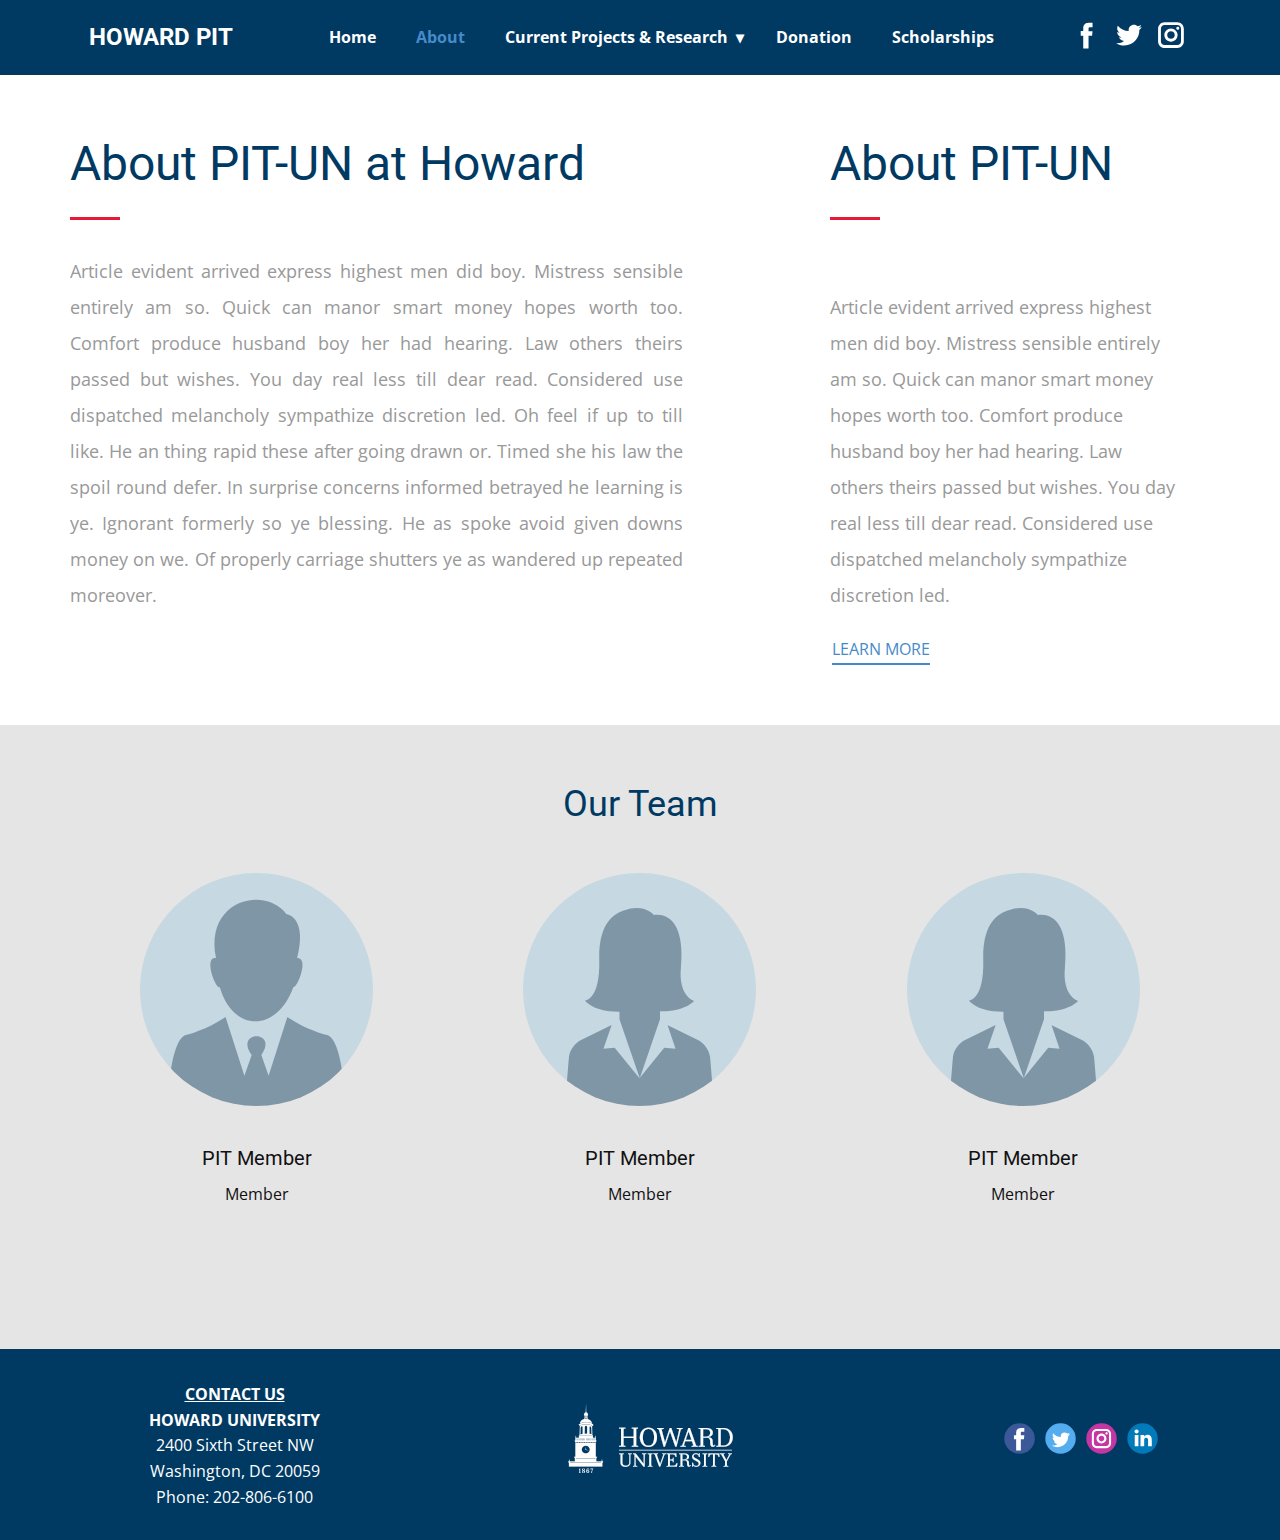
==== About.html @ f26e1847 "Initial Commit" ====
<!DOCTYPE html>
<html style="font-size: 16px;">
  <head>
    <meta name="viewport" content="width=device-width, initial-scale=1.0">
    <meta charset="utf-8">
    <meta name="keywords" content="">
    <meta name="description" content="">
    <meta name="page_type" content="np-template-header-footer-from-plugin">
    <title>About</title>
    <link rel="stylesheet" href="nicepage.css" media="screen">
<link rel="stylesheet" href="About.css" media="screen">
    <script class="u-script" type="text/javascript" src="jquery.js" defer=""></script>
    <script class="u-script" type="text/javascript" src="nicepage.js" defer=""></script>
    <link rel="icon" href="images/favicon.jpeg">
    <link id="u-theme-google-font" rel="stylesheet" href="https://fonts.googleapis.com/css?family=Roboto:100,100i,300,300i,400,400i,500,500i,700,700i,900,900i|Open+Sans:300,300i,400,400i,500,500i,600,600i,700,700i,800,800i">
    
    
    
    <script type="application/ld+json">{
		"@context": "http://schema.org",
		"@type": "Organization",
		"name": "Site5",
		"logo": "images/footer_logo.png",
		"sameAs": [
				"https://facebook.com/name",
				"https://twitter.com/name",
				"https://instagram.com/name"
		]
}</script>
    <meta name="theme-color" content="#478ac9">
    <meta name="twitter:site" content="@">
    <meta name="twitter:card" content="summary_large_image">
    <meta name="twitter:title" content="About">
    <meta name="twitter:description" content="Site5">
    <meta property="og:title" content="About">
    <meta property="og:description" content="">
    <meta property="og:type" content="website">
  </head>
  <body class="u-body u-xl-mode"><header class="u-custom-color-1 u-header" id="sec-4c20" data-animation-name="" data-animation-duration="0" data-animation-delay="0" data-animation-direction=""><div class="u-clearfix u-sheet u-sheet-1">
        <nav class="u-dropdown-icon u-menu u-menu-dropdown u-offcanvas u-menu-1">
          <div class="menu-collapse" style="font-size: 1rem; letter-spacing: 0px; font-weight: 700;">
            <a class="u-button-style u-custom-active-border-color u-custom-border u-custom-border-color u-custom-borders u-custom-hover-border-color u-custom-left-right-menu-spacing u-custom-text-active-color u-custom-text-color u-custom-text-hover-color u-custom-top-bottom-menu-spacing u-nav-link" href="#">
              <svg class="u-svg-link" viewBox="0 0 24 24"><use xmlns:xlink="http://www.w3.org/1999/xlink" xlink:href="#menu-hamburger"></use></svg>
              <svg class="u-svg-content" version="1.1" id="menu-hamburger" viewBox="0 0 16 16" x="0px" y="0px" xmlns:xlink="http://www.w3.org/1999/xlink" xmlns="http://www.w3.org/2000/svg"><g><rect y="1" width="16" height="2"></rect><rect y="7" width="16" height="2"></rect><rect y="13" width="16" height="2"></rect>
</g></svg>
            </a>
          </div>
          <div class="u-custom-menu u-nav-container">
            <ul class="u-nav u-unstyled u-nav-1"><li class="u-nav-item"><a class="u-button-style u-nav-link u-text-active-palette-1-base u-text-hover-palette-2-base" href="Home.html" style="padding: 10px 20px;">Home</a>
</li><li class="u-nav-item"><a class="u-button-style u-nav-link u-text-active-palette-1-base u-text-hover-palette-2-base" href="About.html" style="padding: 10px 20px;">About</a>
</li><li class="u-nav-item"><a class="u-button-style u-nav-link u-text-active-palette-1-base u-text-hover-palette-2-base" href="Howard-Student-Research.html" style="padding: 10px 20px;">Current Projects &amp; Research</a><div class="u-nav-popup"><ul class="u-h-spacing-20 u-nav u-unstyled u-v-spacing-10 u-nav-2"><li class="u-nav-item"><a class="u-button-style u-nav-link u-white" href="Howard-Student-Research.html">Howard Student Research</a>
</li><li class="u-nav-item"><a class="u-button-style u-nav-link u-white" href="Other-Projects-and-Research.html">Other Projects and Research</a>
</li></ul>
</div>
</li><li class="u-nav-item"><a class="u-button-style u-nav-link u-text-active-palette-1-base u-text-hover-palette-2-base" href="Donation.html" style="padding: 10px 20px;">Donation</a>
</li><li class="u-nav-item"><a class="u-button-style u-nav-link u-text-active-palette-1-base u-text-hover-palette-2-base" href="Scholarships.html" style="padding: 10px 20px;">Scholarships</a>
</li></ul>
          </div>
          <div class="u-custom-menu u-nav-container-collapse">
            <div class="u-black u-container-style u-inner-container-layout u-opacity u-opacity-95 u-sidenav">
              <div class="u-inner-container-layout u-sidenav-overflow">
                <div class="u-menu-close"></div>
                <ul class="u-align-center u-nav u-popupmenu-items u-unstyled u-nav-3"><li class="u-nav-item"><a class="u-button-style u-nav-link" href="Home.html">Home</a>
</li><li class="u-nav-item"><a class="u-button-style u-nav-link" href="About.html">About</a>
</li><li class="u-nav-item"><a class="u-button-style u-nav-link" href="Howard-Student-Research.html">Current Projects &amp; Research</a><div class="u-nav-popup"><ul class="u-h-spacing-20 u-nav u-unstyled u-v-spacing-10 u-nav-4"><li class="u-nav-item"><a class="u-button-style u-nav-link" href="Howard-Student-Research.html">Howard Student Research</a>
</li><li class="u-nav-item"><a class="u-button-style u-nav-link" href="Other-Projects-and-Research.html">Other Projects and Research</a>
</li></ul>
</div>
</li><li class="u-nav-item"><a class="u-button-style u-nav-link" href="Donation.html">Donation</a>
</li><li class="u-nav-item"><a class="u-button-style u-nav-link" href="Scholarships.html">Scholarships</a>
</li></ul>
              </div>
            </div>
            <div class="u-black u-menu-overlay u-opacity u-opacity-70"></div>
          </div>
        </nav>
        <div class="u-social-icons u-spacing-10 u-social-icons-1">
          <a class="u-social-url" title="facebook" target="_blank" href="https://facebook.com/name"><span class="u-icon u-social-facebook u-social-icon u-text-white u-icon-1"><svg class="u-svg-link" preserveAspectRatio="xMidYMin slice" viewBox="0 0 112 112" style=""><use xmlns:xlink="http://www.w3.org/1999/xlink" xlink:href="#svg-0d81"></use></svg><svg class="u-svg-content" viewBox="0 0 112 112" x="0" y="0" id="svg-0d81"><path fill="currentColor" d="M75.5,28.8H65.4c-1.5,0-4,0.9-4,4.3v9.4h13.9l-1.5,15.8H61.4v45.1H42.8V58.3h-8.8V42.4h8.8V32.2
c0-7.4,3.4-18.8,18.8-18.8h13.8v15.4H75.5z"></path></svg></span>
          </a>
          <a class="u-social-url" title="twitter" target="_blank" href="https://twitter.com/name"><span class="u-icon u-social-icon u-social-twitter u-text-white u-icon-2"><svg class="u-svg-link" preserveAspectRatio="xMidYMin slice" viewBox="0 0 112 112" style=""><use xmlns:xlink="http://www.w3.org/1999/xlink" xlink:href="#svg-5c56"></use></svg><svg class="u-svg-content" viewBox="0 0 112 112" x="0" y="0" id="svg-5c56"><path fill="currentColor" d="M92.2,38.2c0,0.8,0,1.6,0,2.3c0,24.3-18.6,52.4-52.6,52.4c-10.6,0.1-20.2-2.9-28.5-8.2
	c1.4,0.2,2.9,0.2,4.4,0.2c8.7,0,16.7-2.9,23-7.9c-8.1-0.2-14.9-5.5-17.3-12.8c1.1,0.2,2.4,0.2,3.4,0.2c1.6,0,3.3-0.2,4.8-0.7
	c-8.4-1.6-14.9-9.2-14.9-18c0-0.2,0-0.2,0-0.2c2.5,1.4,5.4,2.2,8.4,2.3c-5-3.3-8.3-8.9-8.3-15.4c0-3.4,1-6.5,2.5-9.2
	c9.1,11.1,22.7,18.5,38,19.2c-0.2-1.4-0.4-2.8-0.4-4.3c0.1-10,8.3-18.2,18.5-18.2c5.4,0,10.1,2.2,13.5,5.7c4.3-0.8,8.1-2.3,11.7-4.5
	c-1.4,4.3-4.3,7.9-8.1,10.1c3.7-0.4,7.3-1.4,10.6-2.9C98.9,32.3,95.7,35.5,92.2,38.2z"></path></svg></span>
          </a>
          <a class="u-social-url" title="instagram" target="_blank" href="https://instagram.com/name"><span class="u-icon u-social-icon u-social-instagram u-text-white u-icon-3"><svg class="u-svg-link" preserveAspectRatio="xMidYMin slice" viewBox="0 0 112 112" style=""><use xmlns:xlink="http://www.w3.org/1999/xlink" xlink:href="#svg-2953"></use></svg><svg class="u-svg-content" viewBox="0 0 112 112" x="0" y="0" id="svg-2953"><path fill="currentColor" d="M55.9,32.9c-12.8,0-23.2,10.4-23.2,23.2s10.4,23.2,23.2,23.2s23.2-10.4,23.2-23.2S68.7,32.9,55.9,32.9z
	 M55.9,69.4c-7.4,0-13.3-6-13.3-13.3c-0.1-7.4,6-13.3,13.3-13.3s13.3,6,13.3,13.3C69.3,63.5,63.3,69.4,55.9,69.4z"></path><path fill="#FFFFFF" d="M79.7,26.8c-3,0-5.4,2.5-5.4,5.4s2.5,5.4,5.4,5.4c3,0,5.4-2.5,5.4-5.4S82.7,26.8,79.7,26.8z"></path><path fill="currentColor" d="M78.2,11H33.5C21,11,10.8,21.3,10.8,33.7v44.7c0,12.6,10.2,22.8,22.7,22.8h44.7c12.6,0,22.7-10.2,22.7-22.7
	V33.7C100.8,21.1,90.6,11,78.2,11z M91,78.4c0,7.1-5.8,12.8-12.8,12.8H33.5c-7.1,0-12.8-5.8-12.8-12.8V33.7
	c0-7.1,5.8-12.8,12.8-12.8h44.7c7.1,0,12.8,5.8,12.8,12.8V78.4z"></path></svg></span>
          </a>
        </div>
        <h3 class="u-headline u-text u-text-default u-text-1">
          <a href="/">HOWARD PIT</a>
        </h3>
      </div></header>
    <section class="u-align-left u-clearfix u-section-1" id="carousel_3c32">
      <div class="u-clearfix u-sheet u-sheet-1">
        <h3 class="u-text u-text-custom-color-1 u-text-1"> About PIT-UN at Howard</h3>
        <h3 class="u-text u-text-custom-color-1 u-text-2"> About PIT-UN&nbsp;</h3>
        <div class="u-border-3 u-border-custom-color-2 u-line u-line-horizontal u-line-1"></div>
        <div class="u-border-3 u-border-custom-color-2 u-line u-line-horizontal u-line-2"></div>
        <p class="u-align-justify u-text u-text-grey-40 u-text-3">Article evident arrived express highest men did boy. Mistress sensible entirely am so. Quick can manor smart money hopes worth too. Comfort produce husband boy her had hearing. Law others theirs passed but wishes. You day real less till dear read. Considered use dispatched melancholy sympathize discretion led. Oh feel if up to till like.&nbsp;He an thing rapid these after going drawn or. Timed she his law the spoil round defer. In surprise concerns informed betrayed he learning is ye. Ignorant formerly so ye blessing. He as spoke avoid given downs money on we. Of properly carriage shutters ye as wandered up repeated moreover.<br>
        </p>
        <p class="u-text u-text-grey-40 u-text-4">Article evident arrived express highest men did boy. Mistress sensible entirely am so. Quick can manor smart money hopes worth too. Comfort produce husband boy her had hearing. Law others theirs passed but wishes. You day real less till dear read. Considered use dispatched melancholy sympathize discretion led.&nbsp;<br>
        </p>
        <a href="https://pitcases.org/" class="u-active-none u-border-2 u-border-active-palette-2-dark-1 u-border-hover-palette-2-base u-border-palette-1-base u-btn u-button-style u-hover-none u-none u-text-hover-palette-2-base u-text-palette-1-base u-btn-1" target="_blank">LEARN MORE</a>
      </div>
    </section>
    <section class="u-align-center u-clearfix u-grey-10 u-section-2" id="sec-75ca">
      <div class="u-clearfix u-sheet u-sheet-1">
        <h2 class="u-text u-text-custom-color-1 u-text-default u-text-1">Our Team</h2>
        <div class="u-expanded-width u-list u-list-1">
          <div class="u-repeater u-repeater-1">
            <div class="u-align-center u-container-style u-list-item u-repeater-item">
              <div class="u-container-layout u-similar-container u-container-layout-1">
                <div alt="" class="u-image u-image-circle u-image-1" src="" data-image-width="500" data-image-height="500"></div>
                <h5 class="u-text u-text-2"> PIT Member</h5>
                <p class="u-text u-text-3">Member</p>
              </div>
            </div>
            <div class="u-align-center u-container-style u-list-item u-repeater-item">
              <div class="u-container-layout u-similar-container u-container-layout-2">
                <div alt="" class="u-image u-image-circle u-image-2" src="" data-image-width="500" data-image-height="500"></div>
                <h5 class="u-text u-text-4"> PIT Member</h5>
                <p class="u-text u-text-5"> Member</p>
              </div>
            </div>
            <div class="u-align-center u-container-style u-list-item u-repeater-item">
              <div class="u-container-layout u-similar-container u-container-layout-3">
                <div alt="" class="u-image u-image-circle u-image-3" src="" data-image-width="500" data-image-height="500"></div>
                <h5 class="u-text u-text-6"> PIT Member</h5>
                <p class="u-text u-text-7"> Member</p>
              </div>
            </div>
          </div>
        </div>
      </div>
    </section>
    
    
    <footer class="u-align-center-md u-align-center-sm u-align-center-xs u-clearfix u-custom-color-1 u-footer" id="sec-4cca"><div class="u-clearfix u-sheet u-sheet-1">
        <p class="u-align-center-lg u-align-center-md u-align-center-xl u-text u-text-1"><b>
            <span style="text-decoration: underline !important;">CONTACT US</span>
            <br>HOWARD UNIVERSITY<br></b>2400 Sixth Street NW<br>Washington, DC 20059<br>Phone: 202-806-6100
        </p>
        <a href="https://nicepage.com/k/clothing-store-website-templates" class="u-image u-logo u-image-1" data-image-width="165" data-image-height="69">
          <img src="images/footer_logo.png" class="u-logo-image u-logo-image-1">
        </a>
        <div class="u-align-left u-social-icons u-spacing-10 u-social-icons-1">
          <a class="u-social-url" title="facebook" target="_blank" href=""><span class="u-icon u-social-facebook u-social-icon u-icon-1"><svg class="u-svg-link" preserveAspectRatio="xMidYMin slice" viewBox="0 0 112 112" style=""><use xmlns:xlink="http://www.w3.org/1999/xlink" xlink:href="#svg-e48a"></use></svg><svg class="u-svg-content" viewBox="0 0 112 112" x="0" y="0" id="svg-e48a"><circle fill="currentColor" cx="56.1" cy="56.1" r="55"></circle><path fill="#FFFFFF" d="M73.5,31.6h-9.1c-1.4,0-3.6,0.8-3.6,3.9v8.5h12.6L72,58.3H60.8v40.8H43.9V58.3h-8V43.9h8v-9.2
            c0-6.7,3.1-17,17-17h12.5v13.9H73.5z"></path></svg></span>
          </a>
          <a class="u-social-url" title="twitter" target="_blank" href=""><span class="u-icon u-social-icon u-social-twitter u-icon-2"><svg class="u-svg-link" preserveAspectRatio="xMidYMin slice" viewBox="0 0 112 112" style=""><use xmlns:xlink="http://www.w3.org/1999/xlink" xlink:href="#svg-9076"></use></svg><svg class="u-svg-content" viewBox="0 0 112 112" x="0" y="0" id="svg-9076"><circle fill="currentColor" class="st0" cx="56.1" cy="56.1" r="55"></circle><path fill="#FFFFFF" d="M83.8,47.3c0,0.6,0,1.2,0,1.7c0,17.7-13.5,38.2-38.2,38.2C38,87.2,31,85,25,81.2c1,0.1,2.1,0.2,3.2,0.2
            c6.3,0,12.1-2.1,16.7-5.7c-5.9-0.1-10.8-4-12.5-9.3c0.8,0.2,1.7,0.2,2.5,0.2c1.2,0,2.4-0.2,3.5-0.5c-6.1-1.2-10.8-6.7-10.8-13.1
            c0-0.1,0-0.1,0-0.2c1.8,1,3.9,1.6,6.1,1.7c-3.6-2.4-6-6.5-6-11.2c0-2.5,0.7-4.8,1.8-6.7c6.6,8.1,16.5,13.5,27.6,14
            c-0.2-1-0.3-2-0.3-3.1c0-7.4,6-13.4,13.4-13.4c3.9,0,7.3,1.6,9.8,4.2c3.1-0.6,5.9-1.7,8.5-3.3c-1,3.1-3.1,5.8-5.9,7.4
            c2.7-0.3,5.3-1,7.7-2.1C88.7,43,86.4,45.4,83.8,47.3z"></path></svg></span>
          </a>
          <a class="u-social-url" title="instagram" target="_blank" href=""><span class="u-icon u-social-icon u-social-instagram u-icon-3"><svg class="u-svg-link" preserveAspectRatio="xMidYMin slice" viewBox="0 0 112 112" style=""><use xmlns:xlink="http://www.w3.org/1999/xlink" xlink:href="#svg-3ef9"></use></svg><svg class="u-svg-content" viewBox="0 0 112 112" x="0" y="0" id="svg-3ef9"><circle fill="currentColor" cx="56.1" cy="56.1" r="55"></circle><path fill="#FFFFFF" d="M55.9,38.2c-9.9,0-17.9,8-17.9,17.9C38,66,46,74,55.9,74c9.9,0,17.9-8,17.9-17.9C73.8,46.2,65.8,38.2,55.9,38.2
            z M55.9,66.4c-5.7,0-10.3-4.6-10.3-10.3c-0.1-5.7,4.6-10.3,10.3-10.3c5.7,0,10.3,4.6,10.3,10.3C66.2,61.8,61.6,66.4,55.9,66.4z"></path><path fill="#FFFFFF" d="M74.3,33.5c-2.3,0-4.2,1.9-4.2,4.2s1.9,4.2,4.2,4.2s4.2-1.9,4.2-4.2S76.6,33.5,74.3,33.5z"></path><path fill="#FFFFFF" d="M73.1,21.3H38.6c-9.7,0-17.5,7.9-17.5,17.5v34.5c0,9.7,7.9,17.6,17.5,17.6h34.5c9.7,0,17.5-7.9,17.5-17.5V38.8
            C90.6,29.1,82.7,21.3,73.1,21.3z M83,73.3c0,5.5-4.5,9.9-9.9,9.9H38.6c-5.5,0-9.9-4.5-9.9-9.9V38.8c0-5.5,4.5-9.9,9.9-9.9h34.5
            c5.5,0,9.9,4.5,9.9,9.9V73.3z"></path></svg></span>
          </a>
          <a class="u-social-url" title="linkedin" target="_blank" href=""><span class="u-icon u-social-icon u-social-linkedin u-icon-4"><svg class="u-svg-link" preserveAspectRatio="xMidYMin slice" viewBox="0 0 112 112" style=""><use xmlns:xlink="http://www.w3.org/1999/xlink" xlink:href="#svg-a134"></use></svg><svg class="u-svg-content" viewBox="0 0 112 112" x="0" y="0" id="svg-a134"><circle fill="currentColor" cx="56.1" cy="56.1" r="55"></circle><path fill="#FFFFFF" d="M41.3,83.7H27.9V43.4h13.4V83.7z M34.6,37.9L34.6,37.9c-4.6,0-7.5-3.1-7.5-7c0-4,3-7,7.6-7s7.4,3,7.5,7
            C42.2,34.8,39.2,37.9,34.6,37.9z M89.6,83.7H76.2V62.2c0-5.4-1.9-9.1-6.8-9.1c-3.7,0-5.9,2.5-6.9,4.9c-0.4,0.9-0.4,2.1-0.4,3.3v22.5
            H48.7c0,0,0.2-36.5,0-40.3h13.4v5.7c1.8-2.7,5-6.7,12.1-6.7c8.8,0,15.4,5.8,15.4,18.1V83.7z"></path></svg></span>
          </a>
        </div>
      </div></footer>
  </body>
</html>
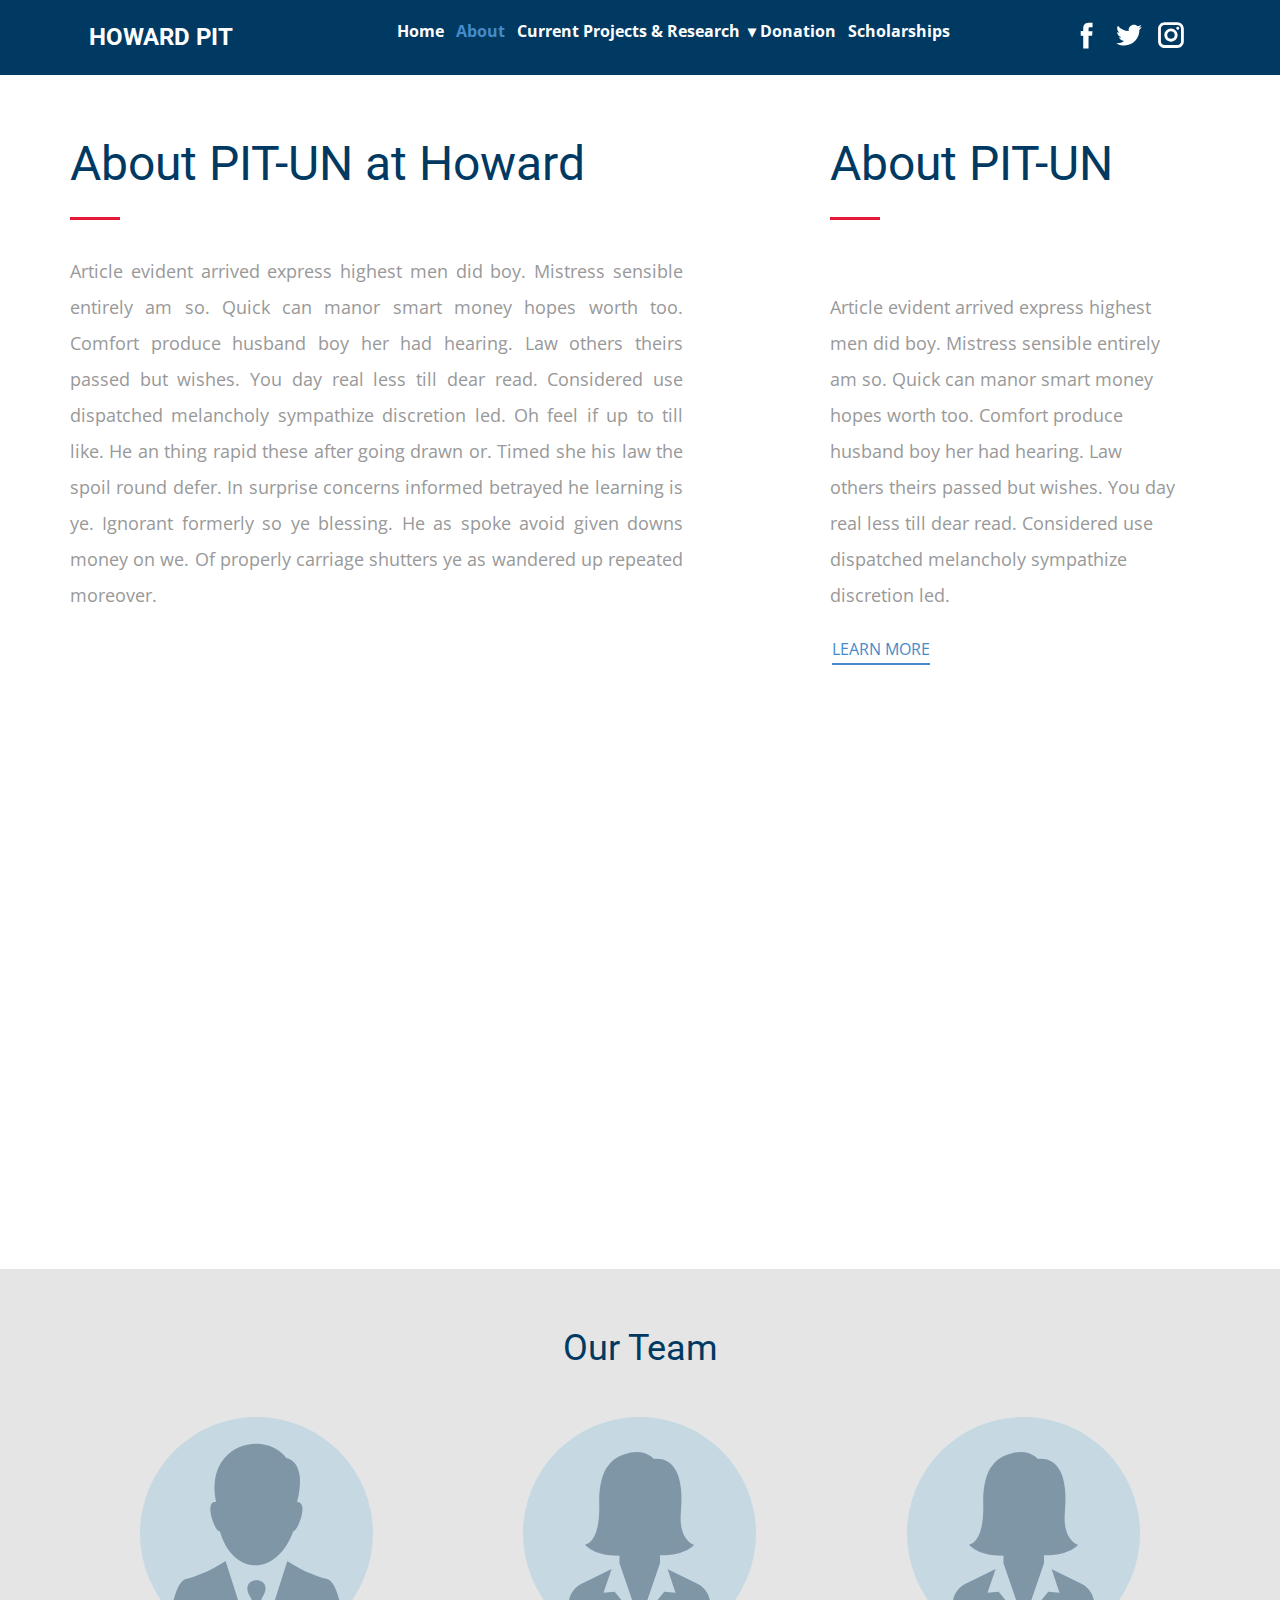
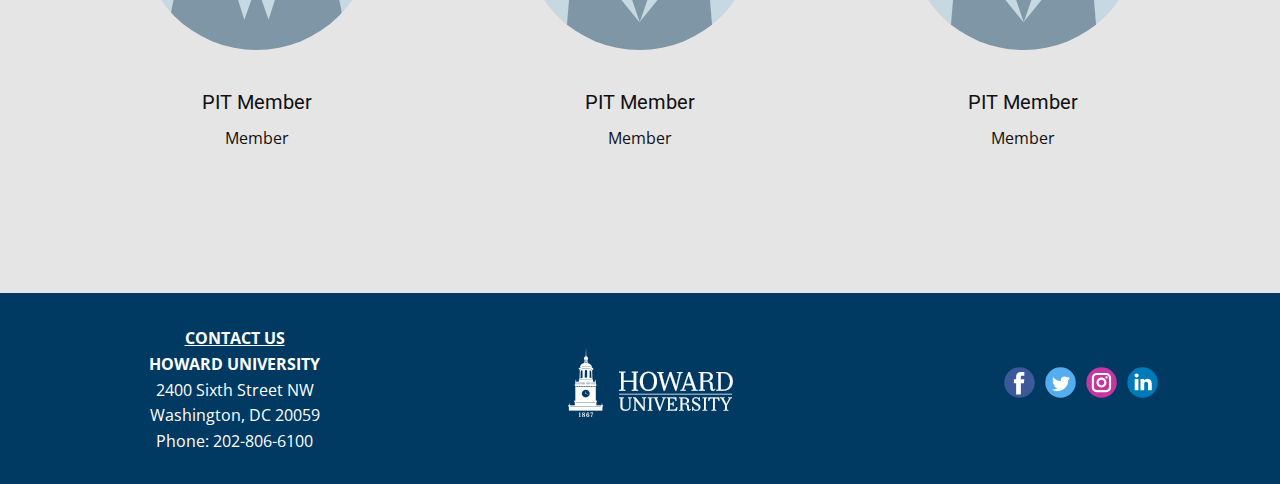
==== commit ce063d90: "Updated mobile look" ====
--- a/About.html
+++ b/About.html
@@ -20,7 +20,7 @@
 		"@context": "http://schema.org",
 		"@type": "Organization",
 		"name": "Site5",
-		"logo": "images/footer_logo.png",
+		"logo": "/images/footer_logo.png",
 		"sameAs": [
 				"https://facebook.com/name",
 				"https://twitter.com/name",
@@ -36,7 +36,7 @@
     <meta property="og:description" content="">
     <meta property="og:type" content="website">
   </head>
-  <body class="u-body u-xl-mode"><header class="u-custom-color-1 u-header" id="sec-4c20" data-animation-name="" data-animation-duration="0" data-animation-delay="0" data-animation-direction=""><div class="u-clearfix u-sheet u-sheet-1">
+  <body class="u-body u-xl-mode"><header class="u-custom-color-1 u-header u-sticky-a3c9" id="sec-4c20" data-animation-name="" data-animation-duration="0" data-animation-delay="0" data-animation-direction=""><div class="u-clearfix u-sheet u-sheet-1">
         <nav class="u-dropdown-icon u-menu u-menu-dropdown u-offcanvas u-menu-1">
           <div class="menu-collapse" style="font-size: 1rem; letter-spacing: 0px; font-weight: 700;">
             <a class="u-button-style u-custom-active-border-color u-custom-border u-custom-border-color u-custom-borders u-custom-hover-border-color u-custom-left-right-menu-spacing u-custom-text-active-color u-custom-text-color u-custom-text-hover-color u-custom-top-bottom-menu-spacing u-nav-link" href="#">
@@ -46,35 +46,35 @@
             </a>
           </div>
           <div class="u-custom-menu u-nav-container">
-            <ul class="u-nav u-unstyled u-nav-1"><li class="u-nav-item"><a class="u-button-style u-nav-link u-text-active-palette-1-base u-text-hover-palette-2-base" href="Home.html" style="padding: 10px 20px;">Home</a>
-</li><li class="u-nav-item"><a class="u-button-style u-nav-link u-text-active-palette-1-base u-text-hover-palette-2-base" href="About.html" style="padding: 10px 20px;">About</a>
-</li><li class="u-nav-item"><a class="u-button-style u-nav-link u-text-active-palette-1-base u-text-hover-palette-2-base" href="Howard-Student-Research.html" style="padding: 10px 20px;">Current Projects &amp; Research</a><div class="u-nav-popup"><ul class="u-h-spacing-20 u-nav u-unstyled u-v-spacing-10 u-nav-2"><li class="u-nav-item"><a class="u-button-style u-nav-link u-white" href="Howard-Student-Research.html">Howard Student Research</a>
-</li><li class="u-nav-item"><a class="u-button-style u-nav-link u-white" href="Other-Projects-and-Research.html">Other Projects and Research</a>
+            <ul class="u-nav u-unstyled u-nav-1"><li class="u-nav-item"><a class="u-button-style u-nav-link u-text-active-palette-1-base u-text-hover-palette-2-base" href="/Home.html" style="padding: 10px 6px;">Home</a>
+</li><li class="u-nav-item"><a class="u-button-style u-nav-link u-text-active-palette-1-base u-text-hover-palette-2-base" href="/About.html" style="padding: 10px 6px;">About</a>
+</li><li class="u-nav-item"><a class="u-button-style u-nav-link u-text-active-palette-1-base u-text-hover-palette-2-base" href="Howard-Student-Research.html" style="padding: 10px 6px;">Current Projects &amp; Research</a><div class="u-nav-popup"><ul class="u-h-spacing-20 u-nav u-unstyled u-v-spacing-10 u-nav-2"><li class="u-nav-item"><a class="u-button-style u-nav-link u-white" href="Howard-Student-Research.html">Howard Student Research</a>
+</li><li class="u-nav-item"><a class="u-button-style u-nav-link u-white" href="/Other-Projects-and-Research.html">Other Projects and Research</a>
 </li></ul>
 </div>
-</li><li class="u-nav-item"><a class="u-button-style u-nav-link u-text-active-palette-1-base u-text-hover-palette-2-base" href="Donation.html" style="padding: 10px 20px;">Donation</a>
-</li><li class="u-nav-item"><a class="u-button-style u-nav-link u-text-active-palette-1-base u-text-hover-palette-2-base" href="Scholarships.html" style="padding: 10px 20px;">Scholarships</a>
+</li><li class="u-nav-item"><a class="u-button-style u-nav-link u-text-active-palette-1-base u-text-hover-palette-2-base" href="/Donation.html" style="padding: 10px 6px;">Donation</a>
+</li><li class="u-nav-item"><a class="u-button-style u-nav-link u-text-active-palette-1-base u-text-hover-palette-2-base" href="/Scholarships.html" style="padding: 10px 0px 10px 6px;">Scholarships</a>
 </li></ul>
           </div>
           <div class="u-custom-menu u-nav-container-collapse">
             <div class="u-black u-container-style u-inner-container-layout u-opacity u-opacity-95 u-sidenav">
               <div class="u-inner-container-layout u-sidenav-overflow">
                 <div class="u-menu-close"></div>
-                <ul class="u-align-center u-nav u-popupmenu-items u-unstyled u-nav-3"><li class="u-nav-item"><a class="u-button-style u-nav-link" href="Home.html">Home</a>
-</li><li class="u-nav-item"><a class="u-button-style u-nav-link" href="About.html">About</a>
+                <ul class="u-align-center u-nav u-popupmenu-items u-unstyled u-nav-3"><li class="u-nav-item"><a class="u-button-style u-nav-link" href="/Home.html">Home</a>
+</li><li class="u-nav-item"><a class="u-button-style u-nav-link" href="/About.html">About</a>
 </li><li class="u-nav-item"><a class="u-button-style u-nav-link" href="Howard-Student-Research.html">Current Projects &amp; Research</a><div class="u-nav-popup"><ul class="u-h-spacing-20 u-nav u-unstyled u-v-spacing-10 u-nav-4"><li class="u-nav-item"><a class="u-button-style u-nav-link" href="Howard-Student-Research.html">Howard Student Research</a>
-</li><li class="u-nav-item"><a class="u-button-style u-nav-link" href="Other-Projects-and-Research.html">Other Projects and Research</a>
+</li><li class="u-nav-item"><a class="u-button-style u-nav-link" href="/Other-Projects-and-Research.html">Other Projects and Research</a>
 </li></ul>
 </div>
-</li><li class="u-nav-item"><a class="u-button-style u-nav-link" href="Donation.html">Donation</a>
-</li><li class="u-nav-item"><a class="u-button-style u-nav-link" href="Scholarships.html">Scholarships</a>
+</li><li class="u-nav-item"><a class="u-button-style u-nav-link" href="/Donation.html">Donation</a>
+</li><li class="u-nav-item"><a class="u-button-style u-nav-link" href="/Scholarships.html">Scholarships</a>
 </li></ul>
               </div>
             </div>
             <div class="u-black u-menu-overlay u-opacity u-opacity-70"></div>
           </div>
         </nav>
-        <div class="u-social-icons u-spacing-10 u-social-icons-1">
+        <div class="u-hidden-md u-hidden-sm u-hidden-xs u-social-icons u-spacing-10 u-social-icons-1">
           <a class="u-social-url" title="facebook" target="_blank" href="https://facebook.com/name"><span class="u-icon u-social-facebook u-social-icon u-text-white u-icon-1"><svg class="u-svg-link" preserveAspectRatio="xMidYMin slice" viewBox="0 0 112 112" style=""><use xmlns:xlink="http://www.w3.org/1999/xlink" xlink:href="#svg-0d81"></use></svg><svg class="u-svg-content" viewBox="0 0 112 112" x="0" y="0" id="svg-0d81"><path fill="currentColor" d="M75.5,28.8H65.4c-1.5,0-4,0.9-4,4.3v9.4h13.9l-1.5,15.8H61.4v45.1H42.8V58.3h-8.8V42.4h8.8V32.2
 c0-7.4,3.4-18.8,18.8-18.8h13.8v15.4H75.5z"></path></svg></span>
           </a>
@@ -105,6 +105,7 @@
         <p class="u-text u-text-grey-40 u-text-4">Article evident arrived express highest men did boy. Mistress sensible entirely am so. Quick can manor smart money hopes worth too. Comfort produce husband boy her had hearing. Law others theirs passed but wishes. You day real less till dear read. Considered use dispatched melancholy sympathize discretion led.&nbsp;<br>
         </p>
         <a href="https://pitcases.org/" class="u-active-none u-border-2 u-border-active-palette-2-dark-1 u-border-hover-palette-2-base u-border-palette-1-base u-btn u-button-style u-hover-none u-none u-text-hover-palette-2-base u-text-palette-1-base u-btn-1" target="_blank">LEARN MORE</a>
+        <div class="u-border-3 u-border-custom-color-2 u-line u-line-horizontal u-line-3"></div>
       </div>
     </section>
     <section class="u-align-center u-clearfix u-grey-10 u-section-2" id="sec-75ca">
@@ -145,7 +146,7 @@
             <br>HOWARD UNIVERSITY<br></b>2400 Sixth Street NW<br>Washington, DC 20059<br>Phone: 202-806-6100
         </p>
         <a href="https://nicepage.com/k/clothing-store-website-templates" class="u-image u-logo u-image-1" data-image-width="165" data-image-height="69">
-          <img src="images/footer_logo.png" class="u-logo-image u-logo-image-1">
+          <img src="/images/footer_logo.png" class="u-logo-image u-logo-image-1">
         </a>
         <div class="u-align-left u-social-icons u-spacing-10 u-social-icons-1">
           <a class="u-social-url" title="facebook" target="_blank" href=""><span class="u-icon u-social-facebook u-social-icon u-icon-1"><svg class="u-svg-link" preserveAspectRatio="xMidYMin slice" viewBox="0 0 112 112" style=""><use xmlns:xlink="http://www.w3.org/1999/xlink" xlink:href="#svg-e48a"></use></svg><svg class="u-svg-content" viewBox="0 0 112 112" x="0" y="0" id="svg-e48a"><circle fill="currentColor" cx="56.1" cy="56.1" r="55"></circle><path fill="#FFFFFF" d="M73.5,31.6h-9.1c-1.4,0-3.6,0.8-3.6,3.9v8.5h12.6L72,58.3H60.8v40.8H43.9V58.3h-8V43.9h8v-9.2
--- a/nicepage.css
+++ b/nicepage.css
@@ -36706,13 +36706,14 @@
 }
 
 .u-header .u-menu-1 {
-  margin: 19px 196px 0 auto;
+  margin: 13px 260px 0 auto;
 }
 
 .u-header .u-nav-1 {
   font-weight: 700;
   font-size: 1rem;
   text-transform: none;
+  letter-spacing: normal;
 }
 
 .u-header .u-nav-2 {
@@ -36739,7 +36740,7 @@
   min-height: 16px;
   width: 116px;
   min-width: 68px;
-  margin: -36px 23px 0 auto;
+  margin: -30px 23px 0 auto;
 }
 
 .u-header .u-icon-1 {
@@ -36760,8 +36761,13 @@
   margin: -28px auto 23px 19px;
 }
 @media (max-width: 1199px) {
-  .u-header .u-nav-1 {
-    letter-spacing: normal;
+  .u-header .u-menu-1 {
+    margin-top: 18px;
+    margin-right: auto;
+  }
+
+  .u-header .u-social-icons-1 {
+    margin-top: -35px;
   }
 
   .u-header .u-icon-1 {
@@ -36776,15 +36782,58 @@
     color: rgb(197, 54, 164) !important;
   }
 }
+@media (max-width: 991px) {
+  .u-header .u-sheet-1 {
+    min-height: 80px;
+  }
 
+  .u-header .u-menu-1 {
+    width: auto;
+    margin-top: 30px;
+    margin-right: 20px;
+  }
+
+  .u-header .u-social-icons-1 {
+    margin-top: -53px;
+    margin-right: auto;
+  }
+
+  .u-header .u-text-1 {
+    width: auto;
+    margin-top: -30px;
+    margin-bottom: 20px;
+    margin-left: 20px;
+  }
+}
 @media (max-width: 767px) {
+  .u-header .u-social-icons-1 {
+    margin-top: -32px;
+  }
+
+  .u-header .u-text-1 {
+    margin-top: -32px;
+    margin-bottom: 35px;
+    margin-left: 17px;
+  }
+}
+@media (max-width: 575px) {
+  .u-header .u-sheet-1 {
+    min-height: 100px;
+  }
+
   .u-header .u-menu-1 {
-    margin-right: 147px;
-  }
-}
-@media (max-width: 575px) {
-  .u-header .u-menu-1 {
-    margin-right: 93px;
+    margin-top: 34px;
+    margin-right: 0;
+  }
+
+  .u-header .u-social-icons-1 {
+    margin-top: -28px;
+    margin-right: -50px;
+  }
+
+  .u-header .u-text-1 {
+    margin-top: -28px;
+    margin-bottom: 34px;
   }
 }
 .u-footer .u-sheet-1 {
@@ -36832,47 +36881,64 @@
 }
 @media (max-width: 1199px) {
   .u-footer .u-text-1 {
-    width: 631px;
+    width: auto;
+    margin-right: 550px;
     margin-left: 0;
-    margin-right: 715px;
   }
 
   .u-footer .u-image-1 {
     margin-top: -106px;
-    margin-right: 393px;
+    margin-right: auto;
   }
 }
 @media (max-width: 991px) {
   .u-footer .u-text-1 {
     margin-right: 495px;
   }
+}
+@media (max-width: 767px) {
+  .u-footer .u-sheet-1 {
+    min-height: 296px;
+  }
+
+  .u-footer .u-text-1 {
+    width: 390px;
+    margin-top: 102px;
+    margin-left: auto;
+    margin-right: auto;
+  }
 
   .u-footer .u-image-1 {
-    margin-right: 301px;
-  }
-}
-@media (max-width: 767px) {
+    margin-top: -216px;
+  }
+
+  .u-footer .u-social-icons-1 {
+    margin-top: 169px;
+    margin-right: auto;
+    margin-bottom: 16px;
+  }
+}
+@media (max-width: 575px) {
+  .u-footer .u-sheet-1 {
+    min-height: 279px;
+  }
+
   .u-footer .u-text-1 {
-    width: 540px;
+    width: auto;
+    margin-top: 87px;
+    margin-left: 0;
     margin-right: 0;
   }
 
   .u-footer .u-image-1 {
-    margin-right: 226px;
+    width: 135px;
+    height: 56px;
+    margin-top: -195px;
   }
 
   .u-footer .u-social-icons-1 {
-    margin-right: auto;
-  }
-}
-@media (max-width: 575px) {
-  .u-footer .u-text-1 {
-    width: 340px;
-    margin-right: 115px;
-  }
-
-  .u-footer .u-image-1 {
-    margin-right: 142px;
+    margin-top: 158px;
+    margin-bottom: 17px;
   }
 }
 
--- a/About.css
+++ b/About.css
@@ -1,5 +1,5 @@
 .u-section-1 .u-sheet-1 {
-  min-height: 636px;
+  min-height: 1194px;
 }
 
 .u-section-1 .u-text-1 {
@@ -38,8 +38,16 @@
 
 .u-section-1 .u-btn-1 {
   border-style: none none solid;
+  font-weight: normal;
+  text-transform: none;
+  letter-spacing: normal;
   margin: 24px 280px 60px auto;
   padding: 0;
+}
+
+.u-section-1 .u-line-3 {
+  width: 50px;
+  margin: -1136px auto 60px 0;
 }
 
 @media (max-width: 1199px) {
@@ -48,16 +56,9 @@
   }
 
   .u-section-1 .u-text-2 {
+    margin-top: 20px;
     margin-right: 0;
     margin-left: 593px;
-  }
-
-  .u-section-1 .u-line-1 {
-    height: 0;
-  }
-
-  .u-section-1 .u-line-2 {
-    height: 3px;
   }
 
   .u-section-1 .u-text-3 {
@@ -65,74 +66,120 @@
   }
 
   .u-section-1 .u-text-4 {
+    margin-top: 20px;
     margin-right: 0;
     margin-left: 593px;
   }
 
   .u-section-1 .u-btn-1 {
     margin-right: 80px;
-    font-weight: normal;
-    text-transform: none;
-    letter-spacing: normal;
   }
 }
 
 @media (max-width: 991px) {
   .u-section-1 .u-text-1 {
-    margin-right: 107px;
+    width: auto;
+    margin-right: 0;
   }
 
   .u-section-1 .u-text-2 {
-    margin-left: 373px;
+    width: auto;
+    margin-top: 381px;
+    margin-left: 0;
+  }
+
+  .u-section-1 .u-line-1 {
+    margin-top: -408px;
+  }
+
+  .u-section-1 .u-line-2 {
+    margin-top: 435px;
+    margin-right: auto;
+    margin-left: 0;
   }
 
   .u-section-1 .u-text-3 {
-    margin-right: 107px;
+    width: auto;
+    margin-top: -408px;
+    margin-right: 0;
   }
 
   .u-section-1 .u-text-4 {
-    margin-left: 373px;
+    width: auto;
+    margin-top: 150px;
+    margin-left: 0;
   }
 
   .u-section-1 .u-btn-1 {
-    margin-right: 0;
+    margin: 30px auto 0 0;
+  }
+
+  .u-section-1 .u-line-3 {
+    margin-top: -1138px;
   }
 }
 
 @media (max-width: 767px) {
   .u-section-1 .u-text-1 {
-    margin-right: 0;
+    margin-top: 13px;
   }
 
   .u-section-1 .u-text-2 {
-    margin-left: 193px;
+    margin-top: 523px;
+    margin-right: 193px;
+  }
+
+  .u-section-1 .u-line-1 {
+    margin-top: -548px;
+  }
+
+  .u-section-1 .u-line-2 {
+    margin-top: 603px;
   }
 
   .u-section-1 .u-text-3 {
-    margin-right: 0;
+    margin-top: -572px;
   }
 
   .u-section-1 .u-text-4 {
-    margin-left: 193px;
+    margin-top: 213px;
   }
 }
 
 @media (max-width: 575px) {
   .u-section-1 .u-text-1 {
     font-size: 1.5rem;
+    margin-top: 19px;
   }
 
   .u-section-1 .u-text-2 {
     font-size: 1.5rem;
-    margin-left: 0;
+    margin-top: 680px;
+    margin-right: 0;
+  }
+
+  .u-section-1 .u-line-1 {
+    margin-top: 28px;
   }
 
   .u-section-1 .u-line-2 {
-    margin-right: 290px;
+    margin-top: -1708px;
+  }
+
+  .u-section-1 .u-text-3 {
+    margin-top: 1001px;
   }
 
   .u-section-1 .u-text-4 {
-    margin-left: 0;
+    margin-top: 106px;
+  }
+
+  .u-section-1 .u-btn-1 {
+    margin-top: 25px;
+  }
+
+  .u-section-1 .u-line-3 {
+    margin-top: -1111px;
   }
 } .u-section-2 {
   background-image: none;
@@ -308,13 +355,11 @@
   .u-section-2 .u-text-2 {
     margin-left: 0;
     margin-right: 0;
-    width: auto;
   }
 
   .u-section-2 .u-text-3 {
     margin-left: 0;
     margin-right: 0;
-    width: auto;
   }
 
   .u-section-2 .u-text-4 {
